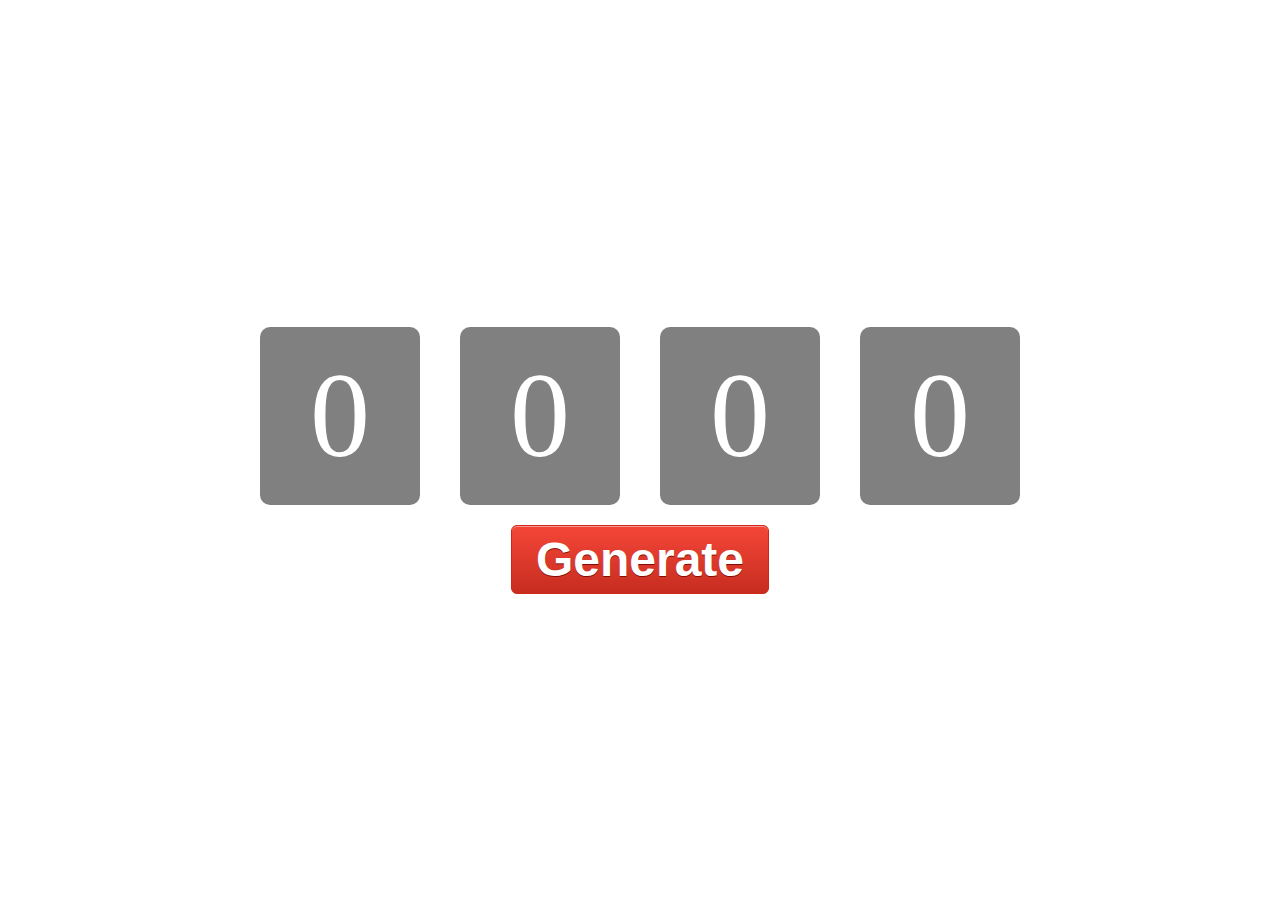
==== FunRun/index.html @ 7541bf10 "Add Page Loader" ====
<html>
	<head>
		<link rel="stylesheet" href="css/main.css" />
	</head>
	<body>
		<div class="se-pre-con"></div>
		<div class="flex-center position-ref full-height">
			<div class="content">
				<div id="digits-div">
					<span class="digit">1</span>
				</div>
				
				<div>
					<a id="generate" class="myButton">Generate</a>
				</div>
			</div>
		</div>
		
		
		<div id="confetti"></div>
		
		<div id="sounds-div">
			<audio id="cheering" src="sounds/cheering.mp3"></audio>
			
		</div>
		
		
		<script src="js/jquery-3.1.1.js"></script>
		<script src="config.js"></script>
		<script src="js/misc.js"></script>
		<script src="js/main.js"></script>
	</body>
</html>
---- FunRun/css/main.css ----
body {
	margin: 0;
}

.se-pre-con {
	position: fixed;
	left: 0px;
	top: 0px;
	width: 100%;
	height: 100%;
	z-index: 9999;
	background: url(../images/hourglass.svg) center no-repeat #fff;
}

#confetti{
	background: #fff;
	height: 100%;
	left: 0px;
	position: fixed;
	top: 0px;
	width: 100%;
	z-index: -1;
}

.digit {
	text-align: center;
    margin: 20px;
    padding: 20px;
    background: gray;
    border-radius: 10px;
    font-size: 120px;
    width: 120px;
    color: white;
    float: left;
}

div {
	display: block;
}

.content {
    text-align: center;
}

.center {
	position: absolute;
        top: 50%;
        left: 50%;
        transform: translate(-50%, -50%)
}

.text-center{
	text-align: center;
}

.myButton {
	-moz-box-shadow:inset 0px 1px 0px 0px #f5978e;
	-webkit-box-shadow:inset 0px 1px 0px 0px #f5978e;
	box-shadow:inset 0px 1px 0px 0px #f5978e;
	background:-webkit-gradient(linear, left top, left bottom, color-stop(0.05, #f24537), color-stop(1, #c62d1f));
	background:-moz-linear-gradient(top, #f24537 5%, #c62d1f 100%);
	background:-webkit-linear-gradient(top, #f24537 5%, #c62d1f 100%);
	background:-o-linear-gradient(top, #f24537 5%, #c62d1f 100%);
	background:-ms-linear-gradient(top, #f24537 5%, #c62d1f 100%);
	background:linear-gradient(to bottom, #f24537 5%, #c62d1f 100%);
	filter:progid:DXImageTransform.Microsoft.gradient(startColorstr='#f24537', endColorstr='#c62d1f',GradientType=0);
	background-color:#f24537;
	-moz-border-radius:6px;
	-webkit-border-radius:6px;
	border-radius:6px;
	border:1px solid #d02718;
	display:inline-block;
	cursor:pointer;
	color:#ffffff;
	font-family:Arial;
	font-size:48px;
	font-weight:bold;
	padding:6px 24px;
	text-decoration:none;
	text-shadow:0px 1px 0px #810e05;
}
.myButton:hover {
	background:-webkit-gradient(linear, left top, left bottom, color-stop(0.05, #c62d1f), color-stop(1, #f24537));
	background:-moz-linear-gradient(top, #c62d1f 5%, #f24537 100%);
	background:-webkit-linear-gradient(top, #c62d1f 5%, #f24537 100%);
	background:-o-linear-gradient(top, #c62d1f 5%, #f24537 100%);
	background:-ms-linear-gradient(top, #c62d1f 5%, #f24537 100%);
	background:linear-gradient(to bottom, #c62d1f 5%, #f24537 100%);
	filter:progid:DXImageTransform.Microsoft.gradient(startColorstr='#c62d1f', endColorstr='#f24537',GradientType=0);
	background-color:#c62d1f;
}
.myButton:active {
	position:relative;
	top:1px;
}

.position-ref {
    position: relative;
}

.flex-center {
    align-items: center;
    display: flex;
    justify-content: center;
}

.full-height {
    height: 100vh;
}
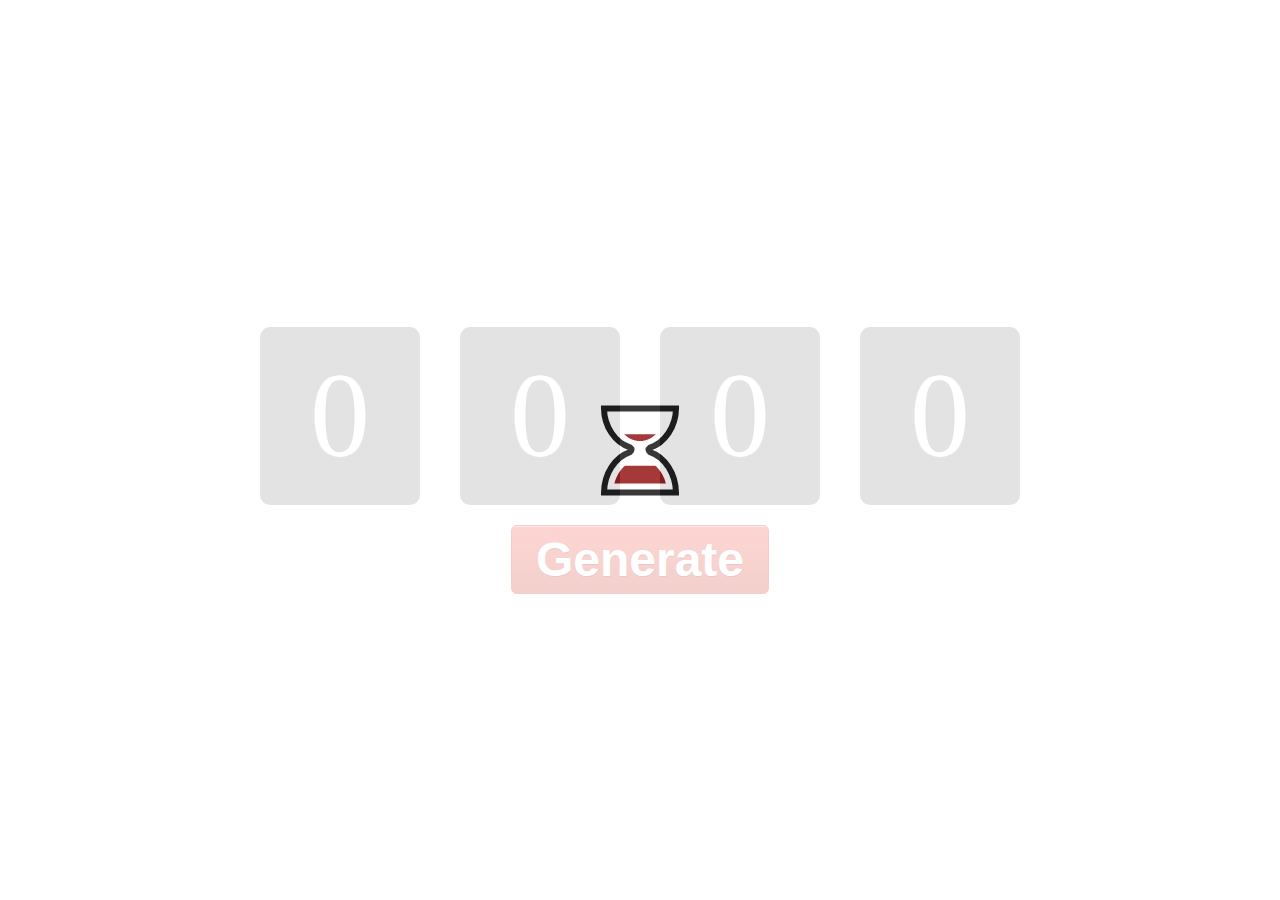
==== commit 5ea27128: "Change Sound Effects" ====
--- a/FunRun/index.html
+++ b/FunRun/index.html
@@ -1,3 +1,5 @@
+<!-- EARL IS REAL -->
+<!DOCTYPE html>
 <html>
 	<head>
 		<link rel="stylesheet" href="css/main.css" />
@@ -21,6 +23,8 @@
 		
 		<div id="sounds-div">
 			<audio id="cheering" src="sounds/cheering.mp3"></audio>
+			<audio id="slot-machine" src="sounds/slot-machine.mp3"></audio>
+			<audio id="win" src="sounds/win.mp3"></audio>
 			
 		</div>
 		
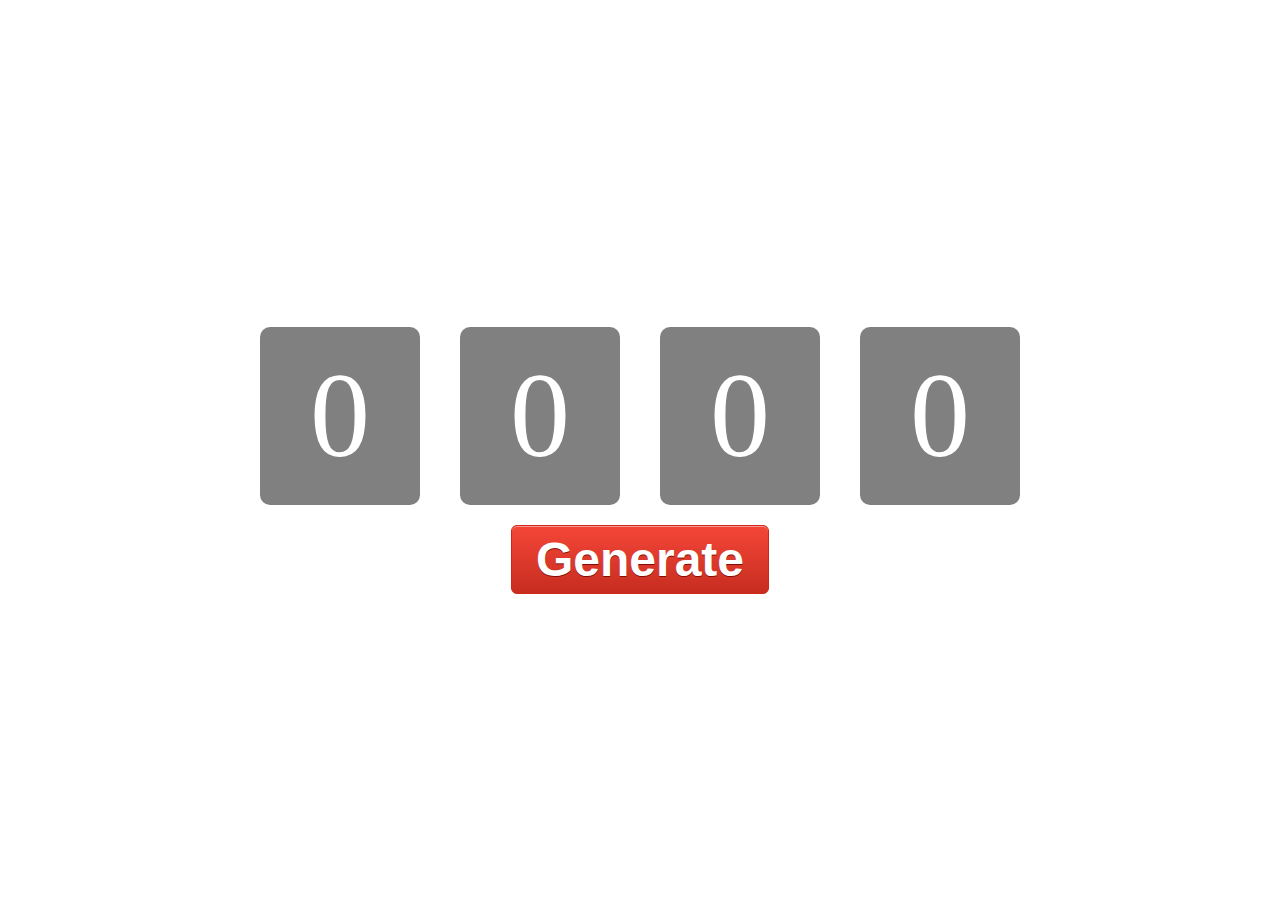
==== commit efa00504: "Remove Page Loader. Adjust some Settings" ====
--- a/FunRun/index.html
+++ b/FunRun/index.html
@@ -5,11 +5,11 @@
 		<link rel="stylesheet" href="css/main.css" />
 	</head>
 	<body>
-		<div class="se-pre-con"></div>
+		<!-- <div class="se-pre-con"></div> -->
 		<div class="flex-center position-ref full-height">
 			<div class="content">
 				<div id="digits-div">
-					<span class="digit">1</span>
+				
 				</div>
 				
 				<div>
--- a/FunRun/css/main.css
+++ b/FunRun/css/main.css
@@ -78,6 +78,7 @@
 	padding:6px 24px;
 	text-decoration:none;
 	text-shadow:0px 1px 0px #810e05;
+	visibility: hidden;
 }
 .myButton:hover {
 	background:-webkit-gradient(linear, left top, left bottom, color-stop(0.05, #c62d1f), color-stop(1, #f24537));
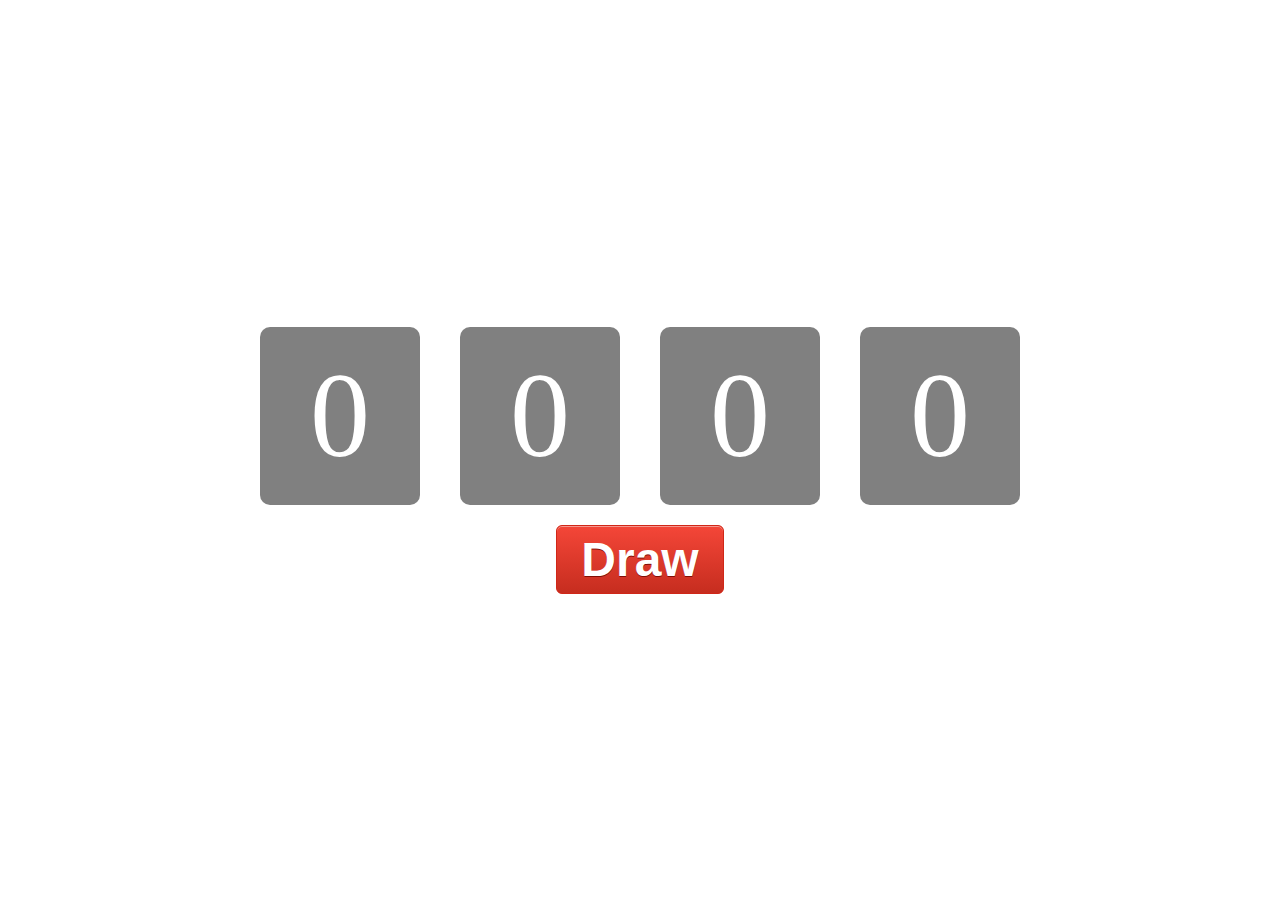
==== commit 8fc86edd: "Add Winner Pic with Animation. Change generate to draw. Add Draw Again button at the buttom right co" ====
--- a/FunRun/index.html
+++ b/FunRun/index.html
@@ -2,19 +2,26 @@
 <!DOCTYPE html>
 <html>
 	<head>
+		<title>Fun Run - Raffle</title>
 		<link rel="stylesheet" href="css/main.css" />
 	</head>
 	<body>
 		<!-- <div class="se-pre-con"></div> -->
 		<div class="flex-center position-ref full-height">
 			<div class="content">
+				<img id="winner" src="images/winner.png" style="display: none">
 				<div id="digits-div">
 				
 				</div>
 				
 				<div>
-					<a id="generate" class="myButton">Generate</a>
+					<a id="generate" class="myButton">Draw</a>
 				</div>
+				
+				<div id="at-bottom">
+				<a id="draw-again" class="myButton">Draw Again</a>
+				</div>
+					
 			</div>
 		</div>
 		
@@ -30,6 +37,7 @@
 		
 		
 		<script src="js/jquery-3.1.1.js"></script>
+		<script src="js/jquery-ui-1.12.1/jquery-ui.js"></script>
 		<script src="config.js"></script>
 		<script src="js/misc.js"></script>
 		<script src="js/main.js"></script>
--- a/FunRun/css/main.css
+++ b/FunRun/css/main.css
@@ -53,6 +53,10 @@
 	text-align: center;
 }
 
+#generate {
+	visibility: hidden;
+}
+
 .myButton {
 	-moz-box-shadow:inset 0px 1px 0px 0px #f5978e;
 	-webkit-box-shadow:inset 0px 1px 0px 0px #f5978e;
@@ -78,7 +82,6 @@
 	padding:6px 24px;
 	text-decoration:none;
 	text-shadow:0px 1px 0px #810e05;
-	visibility: hidden;
 }
 .myButton:hover {
 	background:-webkit-gradient(linear, left top, left bottom, color-stop(0.05, #c62d1f), color-stop(1, #f24537));
@@ -109,4 +112,15 @@
     height: 100vh;
 }
 
+#draw-again{
+	display: none;
+	font-size: 20px;
+}
+
+#at-bottom {
+    position: fixed;
+    bottom: 8px;
+    right: 8px;
+}
+
         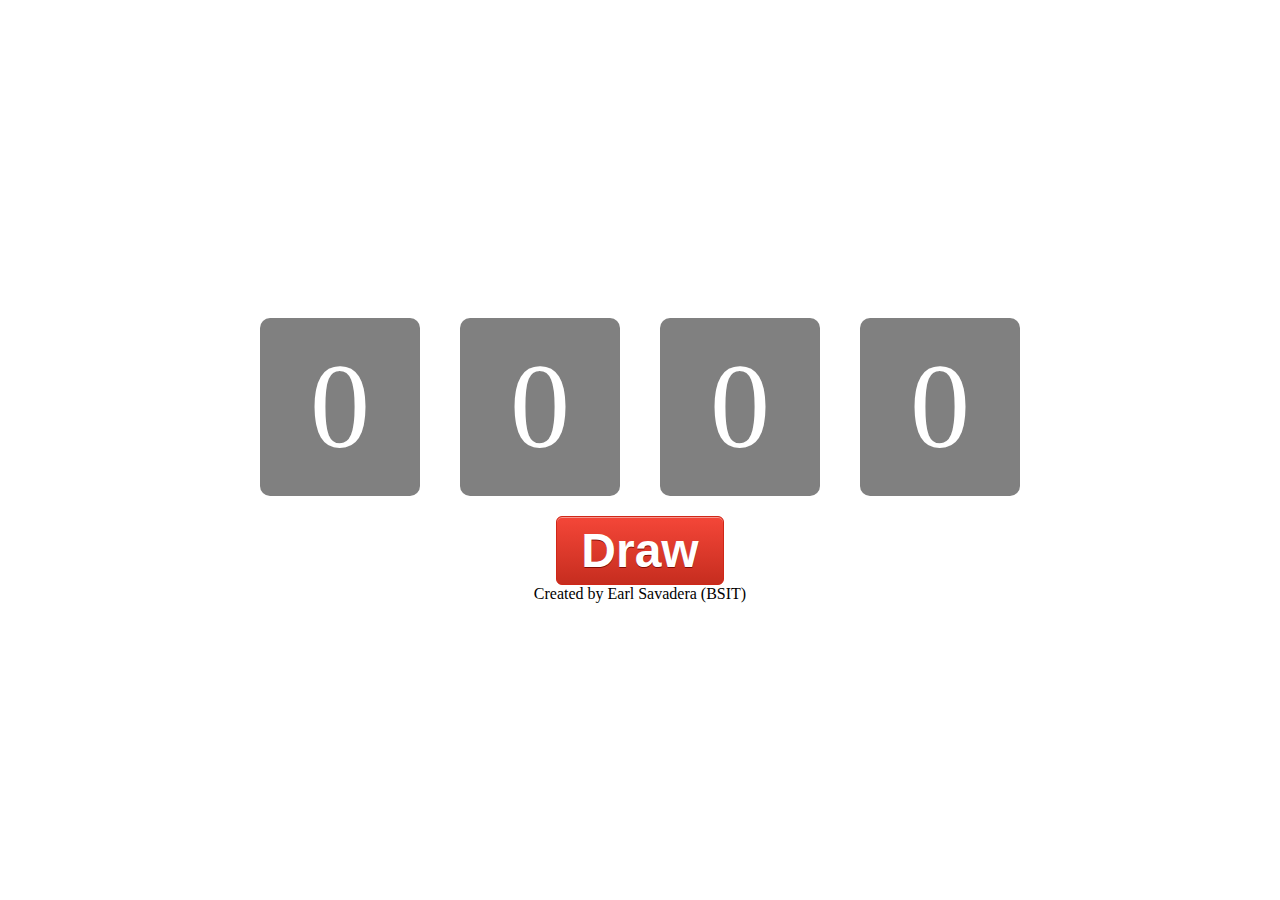
==== commit 8bb9c284: "Update index.html" ====
--- a/FunRun/index.html
+++ b/FunRun/index.html
@@ -21,6 +21,8 @@
 				<div id="at-bottom">
 				<a id="draw-again" class="myButton">Draw Again</a>
 				</div>
+				
+				<div id="created-by">Created by Earl Savadera (BSIT)</div>
 					
 			</div>
 		</div>
@@ -42,4 +44,4 @@
 		<script src="js/misc.js"></script>
 		<script src="js/main.js"></script>
 	</body>
-</html>+</html>
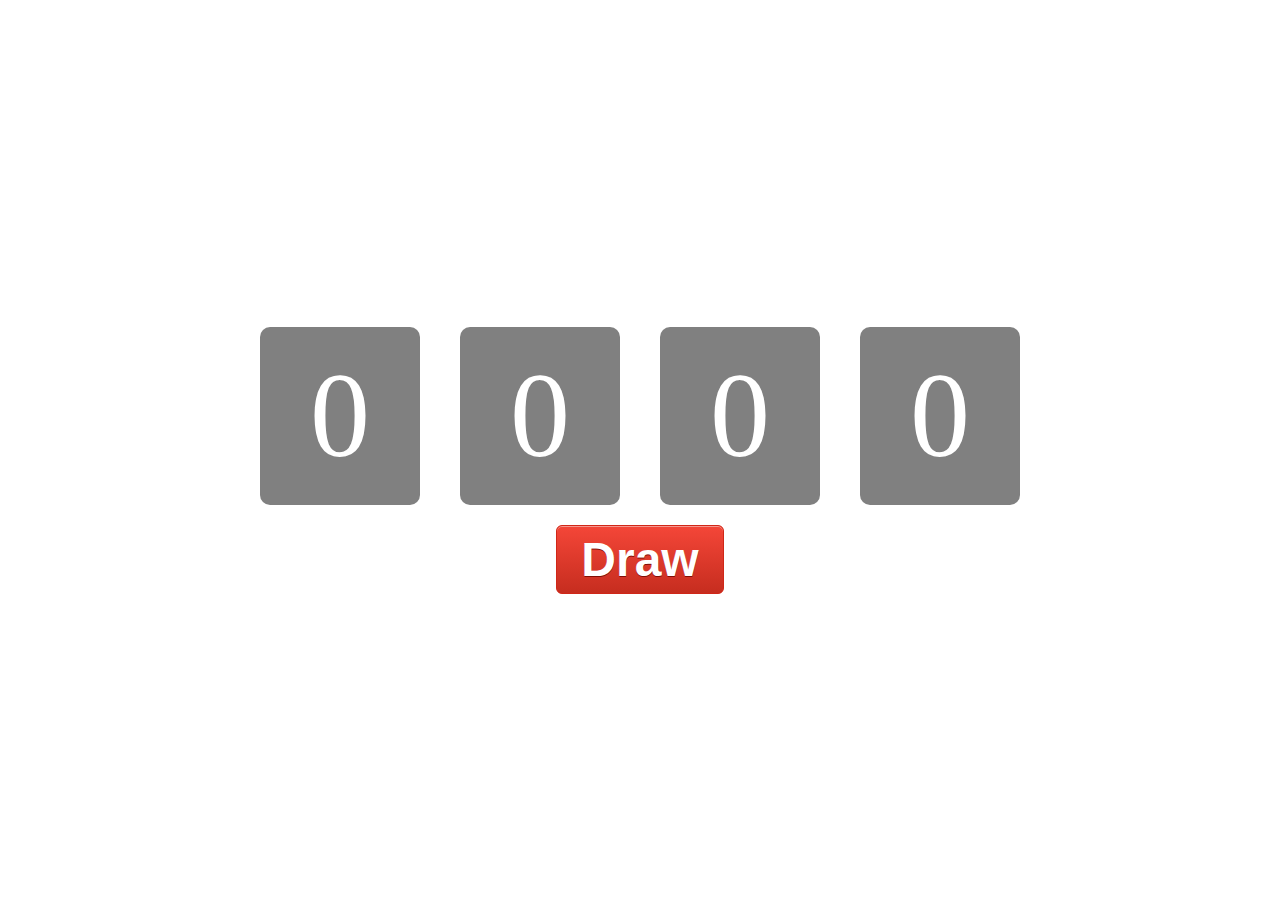
==== commit 29b39776: "Update index.html" ====
--- a/FunRun/index.html
+++ b/FunRun/index.html
@@ -22,7 +22,7 @@
 				<a id="draw-again" class="myButton">Draw Again</a>
 				</div>
 				
-				<div id="created-by">Created by Earl Savadera (BSIT)</div>
+				<div id="created-by"></div>
 					
 			</div>
 		</div>
--- a/FunRun/css/main.css
+++ b/FunRun/css/main.css
@@ -123,4 +123,10 @@
     right: 8px;
 }
 
-        +#created-by {
+	font-size: 20px;
+	position: absolute;
+    bottom: 8px;
+    left: 8px;
+}
+      
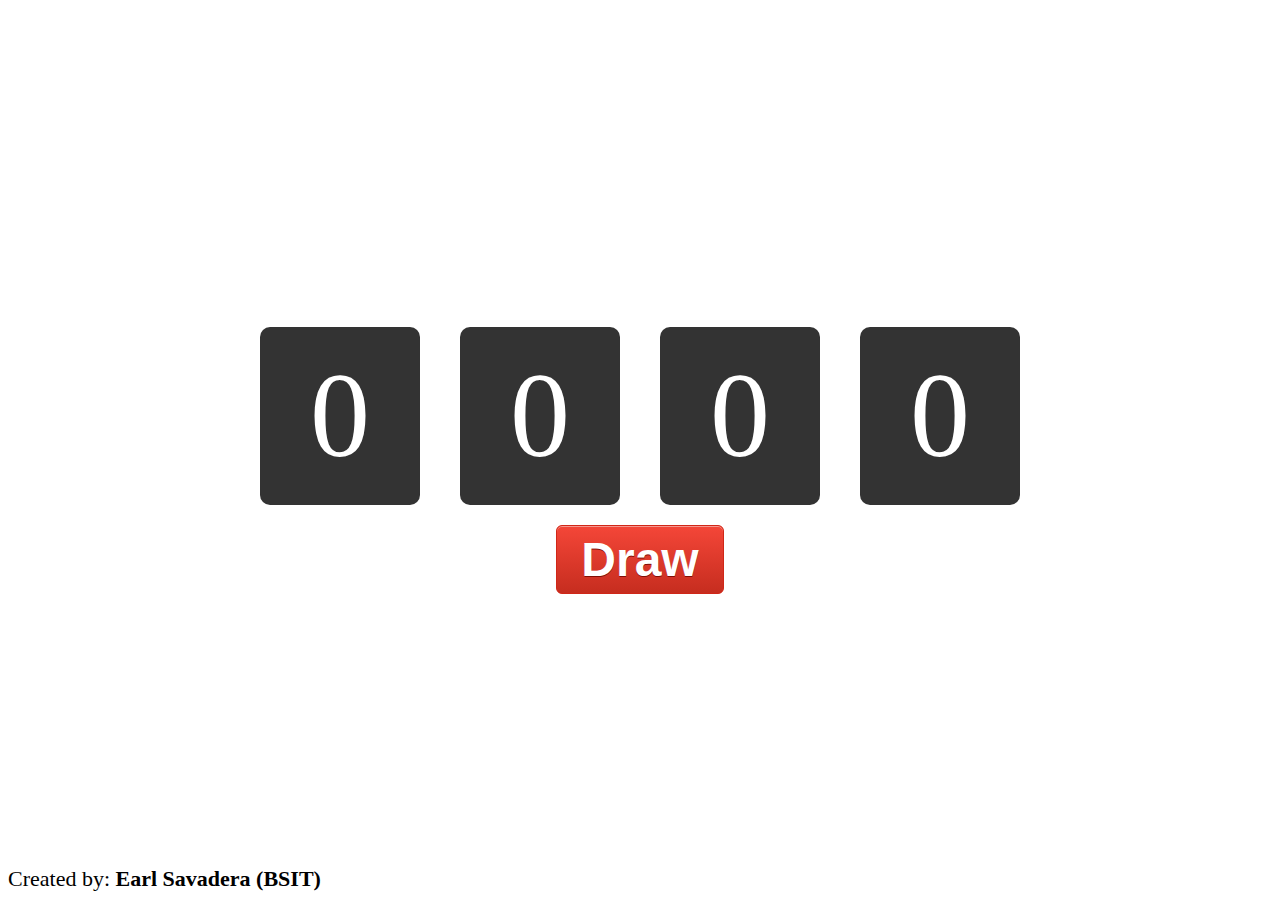
==== commit 33840bce: "Add Credits to Earl. Change Digit background color. Change Max participants" ====
--- a/FunRun/index.html
+++ b/FunRun/index.html
@@ -22,7 +22,7 @@
 				<a id="draw-again" class="myButton">Draw Again</a>
 				</div>
 				
-				<div id="created-by"></div>
+				<div id="created-by">Created by: <b>Earl Savadera (BSIT)</b></div>
 					
 			</div>
 		</div>
--- a/FunRun/css/main.css
+++ b/FunRun/css/main.css
@@ -26,7 +26,8 @@
 	text-align: center;
     margin: 20px;
     padding: 20px;
-    background: gray;
+    background: #333333;
+	/* #1a1a1a */
     border-radius: 10px;
     font-size: 120px;
     width: 120px;
@@ -124,7 +125,7 @@
 }
 
 #created-by {
-	font-size: 20px;
+	font-size: 22px;
 	position: absolute;
     bottom: 8px;
     left: 8px;
